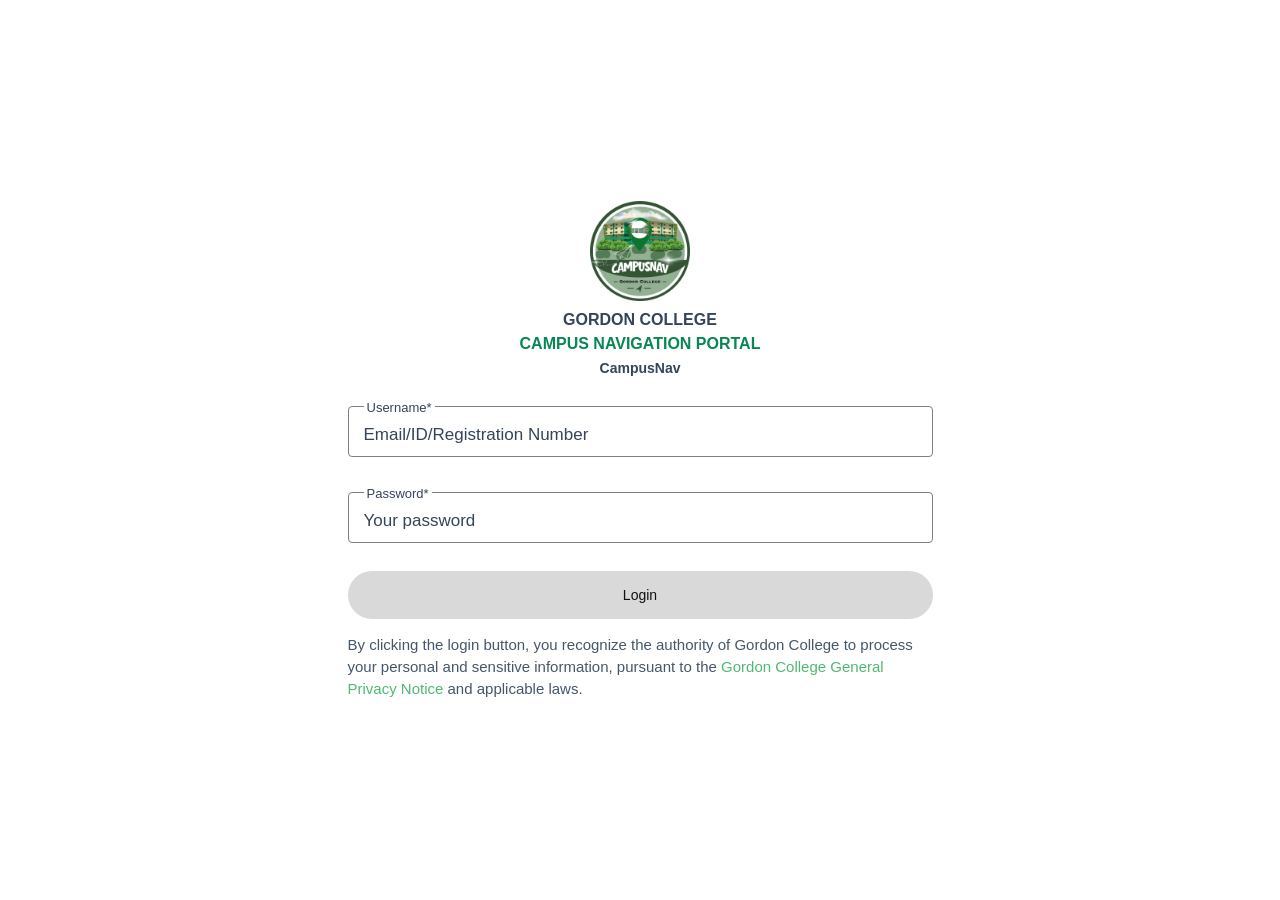
==== index.html @ 012dbed9 "First initialize" ====
<!doctype html>
<html lang="en">
  <head>
    <meta charset="UTF-8" />
    <meta name="viewport" content="width=device-width, initial-scale=1.0" />
    <title>
      CampusNav: An Interactive Web-Based School Map and Room Locator System
    </title>
    <link rel="stylesheet" href="style.css" />

    <link rel="icon" type="img" href="icon.png" />
  </head>
  <body>
    <div class="login-container">
      <header class="brand">
        <img
          class="brand-logo"
          src="866130505_2647114759034524_583583260730050804_n.png"
          alt="CampusNav - Gordon College"
        />
        <h1>GORDON COLLEGE</h1>
        <h2>CAMPUS NAVIGATION PORTAL</h2>
        <p>CampusNav</p>
      </header>
      <form action="dashboard.html" method="get">
        <div class="input-group">
          <label for="username">Username*</label>
          <input
            type="text"
            id="username"
            name="username"
            required
            placeholder="Email/ID/Registration Number"
          />
        </div>

        <div class="input-group">
          <label for="password">Password*</label>
          <input
            type="password"
            id="password"
            name="password"
            required
            placeholder="Your password"
          />
        </div>
        <button type="submit">Login</button>
      </form>
      <p class="privacy-notice">
        By clicking the login button, you recognize the authority of Gordon
        College to process your personal and sensitive information, pursuant to
        the
        <span class="privacy-link">Gordon College General Privacy Notice</span>
        and applicable laws.
      </p>
    </div>
  </body>
</html>
---- style.css ----
* {
  box-sizing: border-box;
}

body {
  min-height: 100vh;
  display: flex;
  justify-content: center;
  align-items: center;
  margin: 0;
  padding: 24px 16px;
  background: #fff;
  color: #34445a;
  font-family: Arial, Helvetica, sans-serif;
}

.login-container {
  width: min(100%, 585px);
  margin: auto;
}

.brand {
  margin-bottom: 27px;
  text-align: center;
}

.brand-logo {
  display: block;
  width: 100px;
  height: 100px;
  margin: 0 auto 8px;
  object-fit: contain;
}

.brand h1,
.brand h2,
.brand p {
  margin: 0;
}

.brand h1 {
  font-size: 16px;
  line-height: 1.4;
  font-weight: 700;
}

.brand h2 {
  margin-top: 2px;
  color: #078753;
  font-size: 16px;
  line-height: 1.4;
  font-weight: 700;
}

.brand p {
  margin-top: 4px;
  font-size: 14px;
  line-height: 1.4;
  font-weight: 700;
}

.input-group {
  position: relative;
  margin-bottom: 35px;
  padding: 0 15px 11px;
  border: 1px solid #788578;
  border-radius: 4px;
  text-align: left;
}

.input-group label {
  position: relative;
  top: -9px;
  padding: 0 3px;
  background: #fff;
  font-size: 13px;
}

.input-group input {
  display: block;
  width: 100%;
  padding: 0;
  border: 0;
  outline: 0;
  color: #34445a;
  background: transparent;
  font: inherit;
  font-size: 17px;
}

.input-group input::placeholder {
  color: #34445a;
  opacity: 1;
}

button[type="submit"] {
  width: 100%;
  min-height: 48px;
  margin: -7px 0 15px;
  border: 0;
  border-radius: 999px;
  background: #d9d9d9;
  color: #111;
  font: inherit;
  font-size: 14px;
  cursor: pointer;
}

button[type="submit"]:hover {
  background: #c9c9c9;
}

.privacy-notice {
  margin: 0;
  color: #46566b;
  font-size: 15px;
  line-height: 1.45;
  text-align: left;
}

.privacy-link {
  color: #50b873;
}

@media (max-height: 560px) {
  body {
    align-items: flex-start;
  }
}
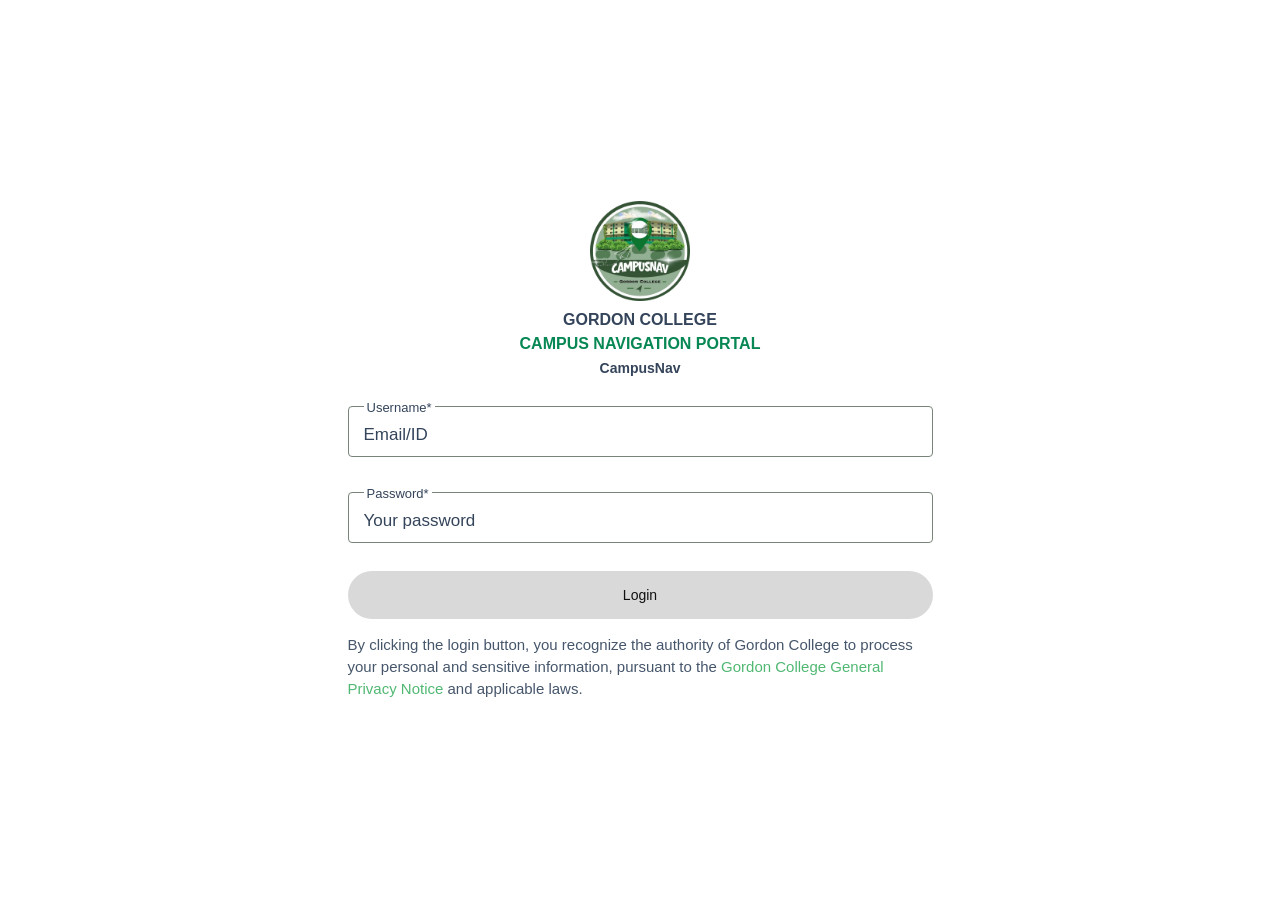
==== commit df23ff02: "update project" ====
--- a/index.html
+++ b/index.html
@@ -30,7 +30,7 @@
             id="username"
             name="username"
             required
-            placeholder="Email/ID/Registration Number"
+            placeholder="Email/ID"
           />
         </div>
 
@@ -44,7 +44,7 @@
             placeholder="Your password"
           />
         </div>
-        <button type="submit">Login</button>
+        <button type="submit" id="login-button">Login</button>
       </form>
       <p class="privacy-notice">
         By clicking the login button, you recognize the authority of Gordon
@@ -54,5 +54,13 @@
         and applicable laws.
       </p>
     </div>
+    <script>
+      const passwordInput = document.getElementById("password");
+      const loginButton = document.getElementById("login-button");
+
+      passwordInput.addEventListener("input", () => {
+        loginButton.classList.toggle("is-ready", passwordInput.value.length > 0);
+      });
+    </script>
   </body>
 </html>
--- a/style.css
+++ b/style.css
@@ -110,6 +110,15 @@
   background: #c9c9c9;
 }
 
+button[type="submit"].is-ready {
+  background: #078753;
+  color: #fff;
+}
+
+button[type="submit"].is-ready:hover {
+  background: #078753;
+}
+
 .privacy-notice {
   margin: 0;
   color: #46566b;
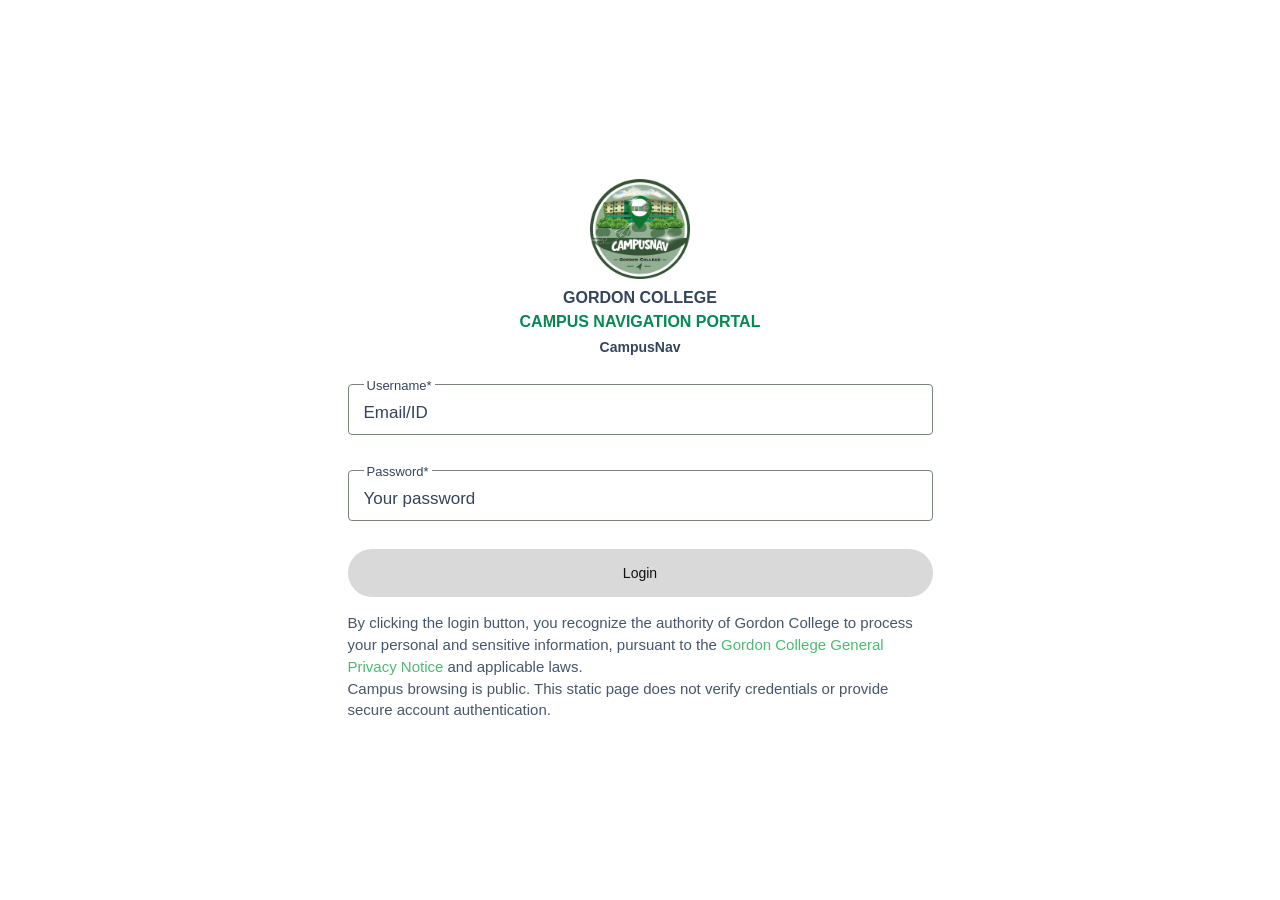
==== commit efcddb15: "update latest code" ====
--- a/index.html
+++ b/index.html
@@ -22,7 +22,7 @@
         <h2>CAMPUS NAVIGATION PORTAL</h2>
         <p>CampusNav</p>
       </header>
-      <form action="dashboard.html" method="get">
+      <form id="loginForm">
         <div class="input-group">
           <label for="username">Username*</label>
           <input
@@ -53,14 +53,33 @@
         <span class="privacy-link">Gordon College General Privacy Notice</span>
         and applicable laws.
       </p>
+      <p class="privacy-notice" id="staticLoginNotice">
+        Campus browsing is public. This static page does not verify credentials
+        or provide secure account authentication.
+      </p>
     </div>
     <script>
       const passwordInput = document.getElementById("password");
       const loginButton = document.getElementById("login-button");
+      const loginForm = document.getElementById("loginForm");
+      const usernameInput = document.getElementById("username");
 
       passwordInput.addEventListener("input", () => {
         loginButton.classList.toggle("is-ready", passwordInput.value.length > 0);
       });
+
+      loginForm.addEventListener("submit", (event) => {
+        event.preventDefault();
+        const username = usernameInput.value.trim();
+        if (!username || !passwordInput.value) return;
+
+        sessionStorage.setItem(
+          "campusnav.session",
+          JSON.stringify({ username })
+        );
+        passwordInput.value = "";
+        window.location.href = "dashboard.html";
+      });
     </script>
   </body>
 </html>
